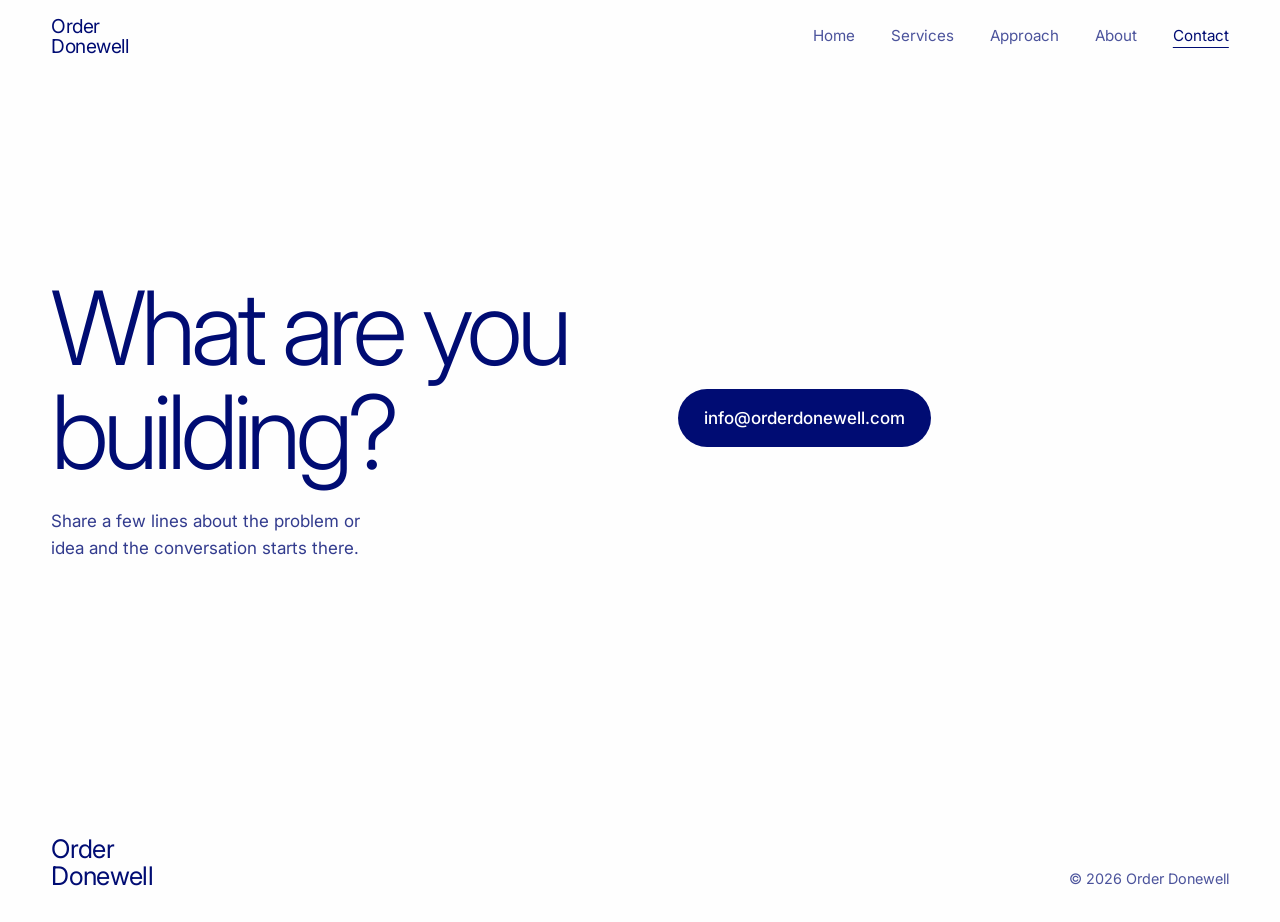
==== contact.html @ 8d28f792 "Add files via upload" ====
<!DOCTYPE html>
<html lang="en">
<head>
<meta charset="utf-8">
<meta name="viewport" content="width=device-width, initial-scale=1">
<title>Contact | Order Donewell</title>
<link rel="preconnect" href="https://fonts.googleapis.com">
<link rel="preconnect" href="https://fonts.gstatic.com" crossorigin>
<link href="https://fonts.googleapis.com/css2?family=Inter:wght@200;300;400;500&display=swap" rel="stylesheet">
<link rel="stylesheet" href="styles.css">
</head>
<body>
<header><a class="logo" href="index.html" aria-label="Order Donewell home">Order<br>Donewell</a><nav aria-label="Main"><a href="index.html">Home</a><a href="services.html">Services</a><a href="approach.html">Approach</a><a href="about.html">About</a><a href="contact.html" aria-current="page">Contact</a></nav></header>
<main>
<div class="ct pad">
<div class="l"><h2>What are you building?</h2><p>Share a few lines about the problem or idea and the conversation starts there.</p></div>
<div class="reach"><a class="btn" href="mailto:info@orderdonewell.com">info@orderdonewell.com</a></div>
</div>
</main>
<footer><a class="logo" href="index.html">Order<br>Donewell</a><small>&copy; 2026 Order Donewell</small></footer>
</body>
</html>
---- styles.css ----
:root{--ink:#000C73;--snow:#FEFEFE;--mist:#E9E9F1;--haze:#B7BAD6;--sh1:rgba(0,12,115,.16)}
*,*::before,*::after{box-sizing:border-box}
body{margin:0;background:var(--snow);color:var(--ink);font-family:Inter,system-ui,sans-serif;font-weight:400;line-height:1.55;font-size:1.0625rem}
a{color:inherit}
:focus-visible{outline:2px solid var(--haze);outline-offset:3px}
h1,h2,h3,p{margin:0}
h2{font-weight:300;letter-spacing:-.035em;line-height:1.02;font-size:clamp(2.25rem,6vw,4.75rem)}
h3{font-weight:500;font-size:1.25rem;letter-spacing:-.01em}
.pad{padding-left:clamp(1.25rem,4vw,3.5rem);padding-right:clamp(1.25rem,4vw,3.5rem)}
header{position:sticky;top:0;z-index:9;background:var(--snow);display:flex;justify-content:space-between;align-items:center;padding:1rem clamp(1.25rem,4vw,3.5rem)}
.logo{color:var(--ink);text-decoration:none;font-weight:400;line-height:1.05;letter-spacing:-.025em;font-size:1.2rem}
nav{display:flex;gap:clamp(1rem,3vw,2.25rem);flex-wrap:wrap;justify-content:flex-end}
nav a{text-decoration:none;font-size:.95rem;padding:.25rem 0;opacity:.7}
nav a[aria-current="page"]{opacity:1;text-decoration:underline;text-underline-offset:.4em;text-decoration-thickness:1px}
.btn{display:inline-block;background:var(--ink);color:#fff;text-decoration:none;padding:1rem 1.6rem;border-radius:999px;font-weight:500}
.btn.lt{background:#fff;color:var(--ink)}
.hero{background:var(--ink);color:#fff;overflow:hidden;min-height:calc(100svh - 4.6rem);display:flex;flex-direction:column;justify-content:space-between}
.hero .top{display:flex;justify-content:space-between;gap:2rem;flex-wrap:wrap;padding-top:clamp(1.5rem,5vw,4rem)}
.hero .line{font-size:clamp(1.25rem,2.4vw,1.9rem);font-weight:300;letter-spacing:-.02em;line-height:1.2;max-width:20ch}
.hero .sub{max-width:34ch;color:var(--haze)}
.mark{font-weight:400;letter-spacing:-.06em;line-height:.8;font-size:clamp(5rem,23.5vw,24rem);margin:0 0 -.17em -.04em;animation:rise 1s cubic-bezier(.2,.7,.2,1) both}
@keyframes rise{from{transform:translateY(22%);opacity:0}to{transform:none;opacity:1}}
@media (prefers-reduced-motion:reduce){.mark{animation:none}}
.deck{display:grid;grid-template-columns:repeat(3,1fr);gap:1.25rem;padding-top:clamp(3rem,8vw,7rem);padding-bottom:1.25rem;align-items:start}
.card{border-radius:28px;padding:clamp(1.75rem,4vw,3.25rem);display:flex;flex-direction:column;gap:1.5rem;min-height:30rem;justify-content:space-between}
.card h2{font-size:clamp(2rem,3.8vw,3.4rem)}
.card.a{background:var(--haze)}
.card.b{background:var(--ink);color:#fff;margin-top:clamp(0rem,4vw,3.5rem)}
.card.c{background:var(--mist);margin-top:clamp(0rem,8vw,7rem)}
.card ul{list-style:none;margin:0;padding:0;display:grid;gap:.4rem;font-size:1.125rem}
.soft{background:var(--mist);border-radius:36px;margin:clamp(3rem,8vw,7rem) clamp(1.25rem,4vw,3.5rem);padding:clamp(1.5rem,4vw,3.5rem);box-shadow:14px 14px 30px var(--sh1),-14px -14px 30px #fff;display:grid;grid-template-columns:.8fr 1.2fr;gap:2.5rem}
.soft .wells{display:grid;gap:1.1rem}
.well{background:var(--mist);border-radius:22px;padding:1.4rem 1.6rem;box-shadow:inset 7px 7px 14px var(--sh1),inset -7px -7px 14px #fff;display:grid;grid-template-columns:3.5rem 1fr;gap:1rem;align-items:baseline}
.well b{font-weight:300;font-size:2rem;letter-spacing:-.04em}
.cta{padding-top:clamp(2rem,6vw,5rem);padding-bottom:clamp(4rem,9vw,8rem);display:grid;gap:2rem;justify-items:start}
.cta h2{font-size:clamp(3rem,10vw,9rem);letter-spacing:-.05em}
.svc{display:grid;grid-template-columns:.9fr 1.1fr;gap:3rem;padding-top:clamp(2.5rem,7vw,6rem);padding-bottom:clamp(4rem,9vw,8rem)}
.svc .l{position:sticky;top:6rem;align-self:start;display:grid;gap:1.5rem}
.svc .l p{max-width:32ch;opacity:.8}
.grp{background:var(--mist);border-radius:28px;padding:clamp(1.75rem,4vw,3rem);margin-bottom:1.25rem}
.grp.dk{background:var(--ink);color:#fff}
.grp h3{font-size:clamp(1.5rem,3vw,2.25rem);font-weight:300;letter-spacing:-.03em;margin-bottom:1.25rem}
.grp dl{margin:0;display:grid;gap:1rem}.grp dt{font-weight:500}.grp dd{margin:0;opacity:.8}
.hd{padding-top:clamp(2.5rem,7vw,6rem);padding-bottom:3rem;display:grid;gap:1.25rem}.hd p{max-width:44ch;opacity:.8}
.steps{display:grid;grid-template-columns:repeat(3,1fr);gap:1.25rem;padding-bottom:clamp(4rem,9vw,8rem)}
.step{border-radius:28px;padding:2rem;min-height:30rem;display:flex;flex-direction:column;justify-content:space-between;gap:2rem}
.step:nth-child(1){background:var(--mist)}.step:nth-child(2){background:var(--haze);margin-top:3rem}.step:nth-child(3){background:var(--ink);color:#fff;margin-top:6rem}
.step i{font-style:normal;font-weight:200;font-size:clamp(5rem,12vw,10rem);letter-spacing:-.07em;line-height:.8}
.step p{max-width:30ch}
.ab{padding-top:clamp(2.5rem,7vw,6rem);padding-bottom:clamp(4rem,9vw,8rem)}
.ab .big{font-weight:300;letter-spacing:-.035em;line-height:1.1;font-size:clamp(1.9rem,4.6vw,3.9rem);max-width:22ch}
.ab .row{display:grid;grid-template-columns:repeat(3,1fr);gap:1.25rem;margin-top:clamp(3rem,8vw,6rem)}
.ab .row div{background:var(--mist);border-radius:28px;padding:1.75rem;display:grid;gap:.6rem;align-content:start}
.ab .row div:nth-child(2){margin-top:2rem}.ab .row div:nth-child(3){margin-top:4rem}
.ct{display:grid;grid-template-columns:1fr 1fr;gap:clamp(2rem,6vw,6rem);align-items:center;min-height:calc(100svh - 11rem);padding-top:2rem;padding-bottom:4rem}
.ct .l{display:grid;gap:1.5rem;align-content:start}
.ct h2{font-size:clamp(3rem,8vw,7rem);letter-spacing:-.05em}
.ct .l p{max-width:30ch;opacity:.8}
.mail{font-size:1.25rem;text-underline-offset:.25em;text-decoration-thickness:1px;word-break:break-word}
.inq{background:var(--mist);border-radius:36px;padding:clamp(1.5rem,4vw,3rem);box-shadow:14px 14px 30px var(--sh1),-14px -14px 30px #fff;display:grid;gap:1.1rem}
.inq label{display:grid;gap:.5rem;font-size:.95rem}
.inq input,.inq textarea{font:inherit;color:var(--ink);background:var(--mist);border:0;border-radius:18px;padding:1rem 1.2rem;box-shadow:inset 6px 6px 12px var(--sh1),inset -6px -6px 12px #fff}
.inq button{justify-self:start;border:0;cursor:pointer;font:inherit;font-weight:500}
footer{display:flex;justify-content:space-between;align-items:flex-end;gap:1rem;padding:2.5rem clamp(1.25rem,4vw,3.5rem) 2rem}
footer .logo{font-size:1.6rem}
footer small{font-size:.9rem;opacity:.7}
@media (max-width:820px){.deck,.soft,.svc,.steps,.ab .row,.ct{grid-template-columns:1fr}.card.b,.card.c,.step:nth-child(n),.ab .row div:nth-child(n){margin-top:0}.card,.step{min-height:0}.step{min-height:20rem}.svc .l{position:static}}
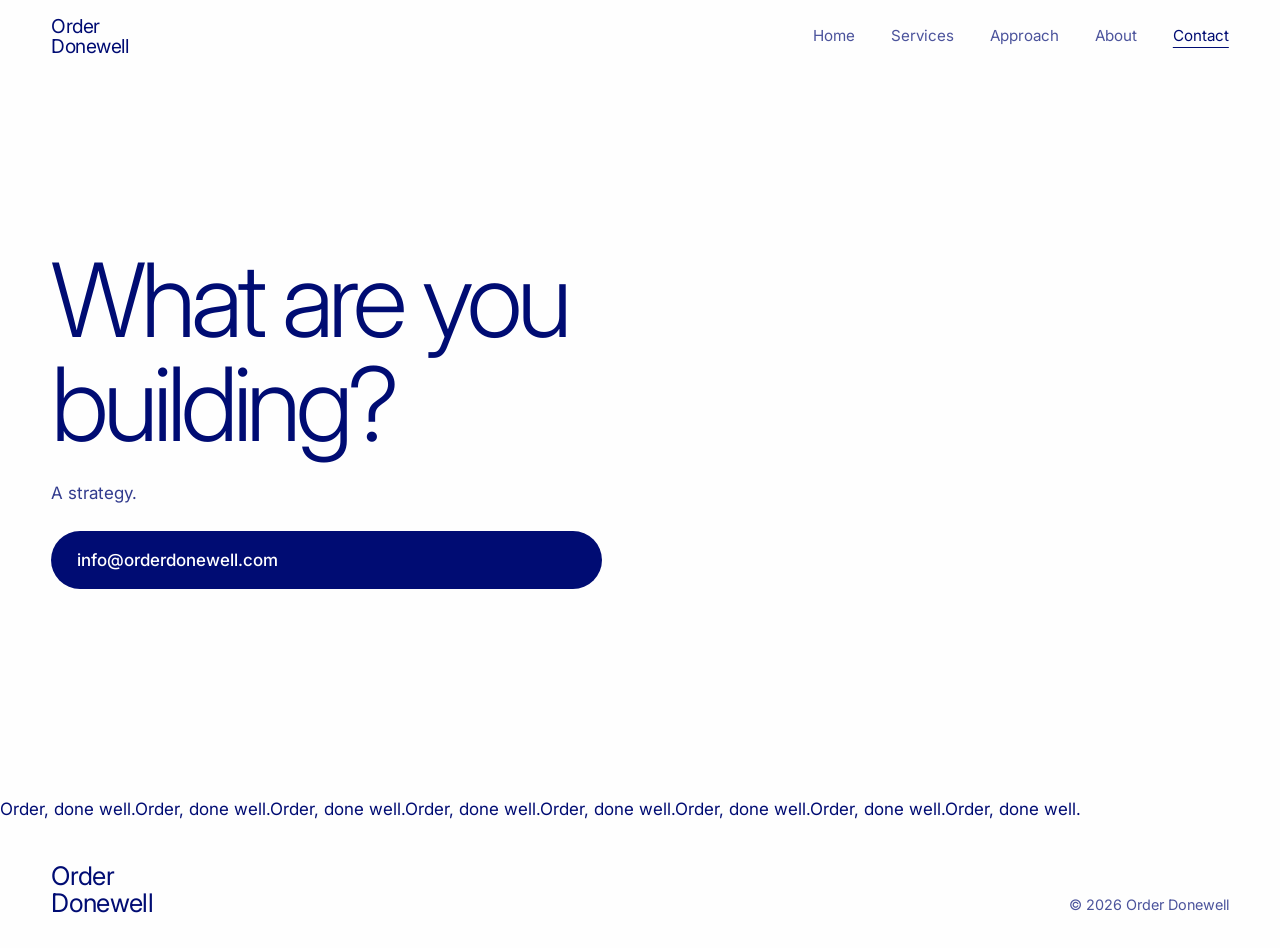
==== commit 9273f9a3: "Update contact.html" ====
--- a/contact.html
+++ b/contact.html
@@ -13,10 +13,16 @@
 <header><a class="logo" href="index.html" aria-label="Order Donewell home">Order<br>Donewell</a><nav aria-label="Main"><a href="index.html">Home</a><a href="services.html">Services</a><a href="approach.html">Approach</a><a href="about.html">About</a><a href="contact.html" aria-current="page">Contact</a></nav></header>
 <main>
 <div class="ct pad">
-<div class="l"><h2>What are you building?</h2><p>Share a few lines about the problem or idea and the conversation starts there.</p></div>
-<div class="reach"><a class="btn" href="mailto:info@orderdonewell.com">info@orderdonewell.com</a></div>
+<div class="l"><h2>What are you building?</h2><p class="swap" aria-hidden="true"><span id="w">A strategy.</span></p> <a class="btn" id="go" href="mailto:info@orderdonewell.com">info@orderdonewell.com</a></div>
 </div>
+<div class="band" aria-hidden="true"><div class="track"><span>Order, done well.</span><span>Order, done well.</span><span>Order, done well.</span><span>Order, done well.</span><span>Order, done well.</span><span>Order, done well.</span><span>Order, done well.</span><span>Order, done well.</span></div></div>
+<script>
+(function(){
+var words=["A strategy.","A system.","A product.","A plan.","A better process."],i=0,w=document.getElementById("w");
+if(!window.matchMedia("(prefers-reduced-motion: reduce)").matches){setInterval(function(){w.classList.add("out");setTimeout(function(){i=(i+1)%words.length;w.textContent=words[i];w.classList.remove("out")},450)},2400)}
+})();
+</script>
 </main>
 <footer><a class="logo" href="index.html">Order<br>Donewell</a><small>&copy; 2026 Order Donewell</small></footer>
 </body>
-</html>+</html>
